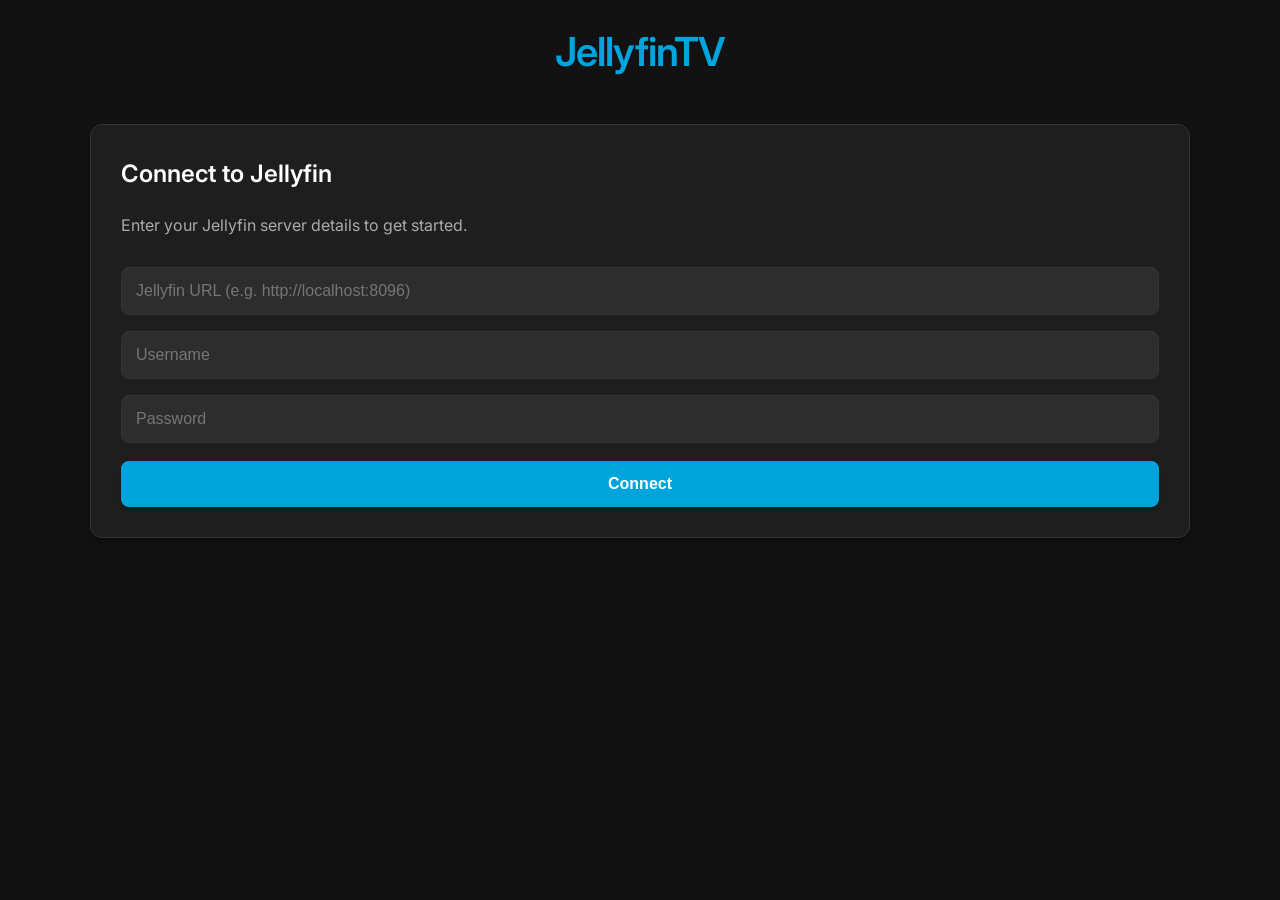
==== static/index.html @ 6cf175c9 "feat: add automatic channel source discovery Add explicit all-content, automatic-source, and manual-" ====
<!DOCTYPE html>
<html lang="en">

<head>
    <meta charset="UTF-8">
    <meta name="viewport" content="width=device-width, initial-scale=1.0">
    <title>JellyfinTV</title>
    <link href="https://fonts.googleapis.com/css2?family=Inter:wght@300;400;600;700&display=swap" rel="stylesheet">
    <style>
        :root {
            --primary: #00a4dc;
            --primary-hover: #008bb9;
            --bg-dark: #121212;
            --bg-card: #1e1e1e;
            --bg-input: #2d2d2d;
            --text-main: #e0e0e0;
            --text-muted: #aaa;
            --border: #333;
            --radius: 12px;
            --shadow: 0 4px 6px rgba(0, 0, 0, 0.3);
            --transition: 0.2s ease;
        }

        body {
            font-family: 'Inter', sans-serif;
            background: var(--bg-dark);
            color: var(--text-main);
            margin: 0;
            padding: 20px;
            line-height: 1.6;
        }

        .container {
            max-width: 1100px;
            margin: 0 auto;
        }

        h1,
        h2,
        h3 {
            color: #fff;
            margin-top: 0;
            font-weight: 600;
        }

        h1 {
            text-align: center;
            margin-bottom: 40px;
            color: var(--primary);
            font-size: 2.5rem;
            letter-spacing: -1px;
        }

        .card {
            background: var(--bg-card);
            padding: 30px;
            margin-bottom: 30px;
            border-radius: var(--radius);
            box-shadow: var(--shadow);
            border: 1px solid var(--border);
        }

        /* Inputs & Buttons */
        input[type="text"],
        input[type="password"],
        input[type="number"] {
            padding: 14px;
            margin: 8px 0;
            width: 100%;
            box-sizing: border-box;
            background: var(--bg-input);
            border: 1px solid var(--border);
            color: #fff;
            border-radius: 8px;
            font-size: 16px;
            transition: border-color var(--transition);
        }

        input:focus {
            outline: none;
            border-color: var(--primary);
        }

        button {
            background: var(--primary);
            color: white;
            border: none;
            cursor: pointer;
            padding: 14px 24px;
            border-radius: 8px;
            font-weight: 600;
            font-size: 16px;
            transition: all var(--transition);
            box-shadow: 0 2px 4px rgba(0, 0, 0, 0.2);
        }

        button:hover {
            background: var(--primary-hover);
            transform: translateY(-1px);
            box-shadow: 0 4px 8px rgba(0, 0, 0, 0.3);
        }

        button.danger {
            background: #d32f2f;
        }

        button.danger:hover {
            background: #b71c1c;
        }

        button.secondary {
            background: #444;
        }

        button.secondary:hover {
            background: #555;
        }

        /* Grid Layouts */
        .grid-container {
            display: grid;
            grid-template-columns: repeat(auto-fill, minmax(150px, 1fr));
            gap: 15px;
            margin-top: 15px;
        }

        .filter-item {
            background: var(--bg-input);
            padding: 10px;
            border-radius: 8px;
            cursor: pointer;
            display: flex;
            align-items: center;
            transition: background var(--transition);
            font-size: 14px;
            user-select: none;
        }

        .filter-item:hover {
            background: #3a3a3a;
        }

        .filter-item input {
            width: auto;
            margin: 0 10px 0 0;
            cursor: pointer;
        }

        .selection-mode-grid {
            display: grid;
            grid-template-columns: repeat(auto-fit, minmax(180px, 1fr));
            gap: 12px;
            margin: 20px 0;
        }

        .selection-mode-grid .filter-item {
            align-items: flex-start;
            min-height: 64px;
        }

        .selection-mode-grid small {
            display: block;
            color: var(--text-muted);
            font-weight: normal;
            line-height: 1.35;
        }

        .source-panel {
            margin: 16px 0 24px;
            padding: 18px;
            border: 1px solid var(--border);
            border-radius: 8px;
            background: #252525;
        }

        .source-summary,
        .channel-selection {
            color: var(--text-muted);
            font-size: 13px;
        }

        /* Show Cards (New) */
        .show-grid {
            display: grid;
            grid-template-columns: repeat(auto-fill, minmax(140px, 1fr));
            gap: 20px;
            margin-top: 20px;
            max-height: 600px;
            overflow-y: auto;
            padding-right: 10px;
        }

        .show-card {
            background: #252525;
            border-radius: 8px;
            overflow: hidden;
            cursor: pointer;
            transition: transform var(--transition), box-shadow var(--transition);
            position: relative;
            border: 2px solid transparent;
        }

        .show-card:hover {
            transform: translateY(-4px);
            box-shadow: 0 8px 16px rgba(0, 0, 0, 0.4);
        }

        .show-card.selected {
            border-color: var(--primary);
        }

        .show-card.selected::after {
            content: '✓';
            position: absolute;
            top: 5px;
            right: 5px;
            background: var(--primary);
            color: white;
            width: 24px;
            height: 24px;
            border-radius: 50%;
            display: flex;
            align-items: center;
            justify-content: center;
            font-weight: bold;
            box-shadow: 0 2px 4px rgba(0, 0, 0, 0.3);
        }

        .show-img {
            width: 100%;
            aspect-ratio: 2/3;
            object-fit: cover;
            background: #111;
        }

        .show-info {
            padding: 10px;
        }

        .show-title {
            font-weight: 600;
            font-size: 14px;
            white-space: nowrap;
            overflow: hidden;
            text-overflow: ellipsis;
            margin-bottom: 4px;
        }

        .show-year {
            font-size: 12px;
            color: var(--text-muted);
        }

        /* Channels List */
        .channel-list {
            list-style: none;
            padding: 0;
        }

        .channel-item {
            background: var(--bg-input);
            padding: 20px;
            margin-bottom: 15px;
            border-radius: var(--radius);
            border-left: 4px solid var(--primary);
            display: flex;
            flex-direction: column;
        }

        .channel-header {
            display: flex;
            justify-content: space-between;
            align-items: center;
            margin-bottom: 10px;
        }

        .channel-name {
            font-size: 1.2rem;
            font-weight: bold;
        }

        .channel-actions {
            display: flex;
            gap: 10px;
        }

        /* Slider */
        .slider-wrapper {
            position: relative;
            width: 100%;
            height: 60px;
            margin-top: 20px;
        }

        /* ... (Keep existing slider CSS but refined) ... */
        .slider-track {
            position: absolute;
            top: 25px;
            left: 0;
            right: 0;
            height: 6px;
            background: #444;
            border-radius: 3px;
        }

        .slider-range {
            position: absolute;
            top: 25px;
            height: 6px;
            background: var(--primary);
            border-radius: 3px;
        }

        input[type="range"] {
            top: 15px;
        }

        input[type="range"]::-webkit-slider-thumb {
            -webkit-appearance: none;
            height: 20px;
            width: 20px;
            border-radius: 50%;
            background: #fff;
            cursor: pointer;
            pointer-events: auto;
            margin-top: -8px;
            box-shadow: 0 0 5px rgba(0, 0, 0, 0.5);
        }

        input[type="range"]::-moz-range-thumb {
            height: 20px;
            width: 20px;
            border-radius: 50%;
            background: #fff;
            cursor: pointer;
            pointer-events: auto;
            box-shadow: 0 0 5px rgba(0, 0, 0, 0.5);
            border: none;
        }

        /* ... */

        .hidden {
            display: none;
        }

        .loading {
            color: var(--text-muted);
            font-style: italic;
            padding: 20px;
            text-align: center;
        }

        /* Advanced Section */
        .advanced-toggle {
            color: var(--primary);
            cursor: pointer;
            font-weight: 600;
            display: inline-flex;
            align-items: center;
            gap: 8px;
            margin: 20px 0;
            padding: 10px;
            border-radius: 8px;
            transition: background var(--transition);
        }

        .advanced-toggle:hover {
            background: rgba(0, 164, 220, 0.1);
        }

        .advanced-section {
            background: #252525;
            padding: 20px;
            border-radius: var(--radius);
            margin-top: 10px;
            display: none;
        }

        /* Scrollbar */
        ::-webkit-scrollbar {
            width: 8px;
        }

        ::-webkit-scrollbar-track {
            background: #1a1a1a;
        }

        ::-webkit-scrollbar-thumb {
            background: #444;
            border-radius: 4px;
        }

        ::-webkit-scrollbar-thumb:hover {
            background: #555;
        }

        /* Schedule Modal */
        .modal {
            display: none;
            position: fixed;
            z-index: 1000;
            left: 0;
            top: 0;
            width: 100%;
            height: 100%;
            background-color: rgba(0, 0, 0, 0.8);
        }

        .modal-content {
            background-color: var(--bg-card);
            margin: 5% auto;
            padding: 20px;
            border: 1px solid var(--border);
            width: 80%;
            max-width: 800px;
            border-radius: var(--radius);
            max-height: 80vh;
            overflow-y: auto;
            position: relative;
        }

        .close-modal {
            color: #aaa;
            float: right;
            font-size: 28px;
            font-weight: bold;
            cursor: pointer;
        }

        .close-modal:hover {
            color: #fff;
        }

        .schedule-list {
            list-style: none;
            padding: 0;
        }

        .schedule-item {
            display: flex;
            gap: 15px;
            padding: 10px;
            border-bottom: 1px solid #333;
            align-items: center;
        }

        .schedule-time {
            font-family: monospace;
            color: var(--primary);
            min-width: 60px;
        }
    </style>
</head>

<body>
    <div class="container">
        <h1>JellyfinTV</h1>

        <!-- Login -->
        <div class="card" id="login-section">
            <h2>Connect to Jellyfin</h2>
            <p style="color:var(--text-muted); margin-bottom:20px;">Enter your Jellyfin server details to get started.
            </p>
            <input type="text" id="jf-url" placeholder="Jellyfin URL (e.g. http://localhost:8096)">
            <input type="text" id="jf-user" placeholder="Username">
            <input type="password" id="jf-pass" placeholder="Password">
            <button onclick="login()" style="width:100%; margin-top:10px;">Connect</button>
        </div>

        <!-- Create Channel -->
        <div class="card hidden" id="create-channel-section">
            <div style="display:flex; justify-content:space-between; align-items:center; margin-bottom:20px;">
                <h2 style="margin:0">Create Channel</h2>
                <button class="secondary" onclick="resetForm()" style="padding:8px 16px; font-size:14px;">Reset</button>
            </div>

            <input type="text" id="ch-name" placeholder="Channel Name (e.g. 90s Comedy)"
                style="font-size:1.1rem; padding:16px;">
            <input type="hidden" id="ch-id">

            <h3 style="margin-top:30px;">Content Selection</h3>
            <div class="selection-mode-grid">
                <label class="filter-item">
                    <input type="radio" name="selection-mode" value="all" checked onchange="updateSelectionMode()">
                    <span>All matching content<small>Automatically use everything matching the filters.</small></span>
                </label>
                <label class="filter-item">
                    <input type="radio" name="selection-mode" value="sources" onchange="updateSelectionMode()">
                    <span>Automatic sources<small>Discover new items from selected source directories.</small></span>
                </label>
                <label class="filter-item">
                    <input type="radio" name="selection-mode" value="items" onchange="updateSelectionMode()">
                    <span>Manual items<small>Keep a fixed list of selected Jellyfin items.</small></span>
                </label>
            </div>

            <div id="source-selection" class="source-panel hidden">
                <h3>Source directories</h3>
                <p style="color:var(--text-muted); font-size:14px;">
                    New Jellyfin items from these directories become eligible during the next normal schedule refill.
                    Existing schedule entries are not changed.
                </p>
                <div class="grid-container" id="source-grid">
                    <div class="loading">Loading sources...</div>
                </div>
                <div id="source-summary" class="source-summary" style="margin-top:12px;">0 sources selected.</div>
            </div>

            <!-- Ad Settings -->
            <div style="margin: 20px 0; padding: 20px; background: #252525; border-radius: 8px;">
                <label style="display:flex; align-items:center; cursor:pointer; font-weight:bold;">
                    <input type="checkbox" id="ads-enabled" onchange="toggleAdSettings()"
                        style="width:auto; margin-right:12px;">
                    Enable Ads
                </label>

                <div id="ad-settings"
                    style="display:none; margin-top:15px; padding-left:28px; border-left: 2px solid #444;">
                    <div style="display:grid; grid-template-columns: 1fr 1fr; gap:20px;">
                        <div>
                            <label style="display:block; margin-bottom:8px; font-size:14px; color:#aaa;">Ad Interval
                                (Minutes)</label>
                            <input type="number" id="ad-interval" value="0" min="0">
                            <small style="color:#666">0 = Between shows only</small>
                        </div>
                        <div>
                            <label style="display:block; margin-bottom:8px; font-size:14px; color:#aaa;">Ads Per
                                Break</label>
                            <input type="number" id="ads-per-break" value="1" min="1">
                        </div>
                    </div>
                </div>
            </div>

            <h3 style="margin-top:30px;">1. Select Content Type & Genres</h3>
            <div style="margin-bottom: 20px; display: flex; gap: 20px;">
                <label class="filter-item">
                    <input type="checkbox" id="type-movie" value="Movie" checked onchange="scheduleUpdate()"> Movies
                </label>
                <label class="filter-item">
                    <input type="checkbox" id="type-series" value="Series" checked onchange="scheduleUpdate()"> TV Shows
                </label>
            </div>

            <div class="grid-container" id="genre-grid">
                <div class="loading">Loading genres...</div>
            </div>

            <h3 style="margin-top:30px;">2. Select Year Range</h3>
            <div style="text-align:center; font-size:1.5rem; font-weight:bold; color:var(--primary); margin-bottom:10px;"
                id="year-display">1900 - 2024</div>
            <div class="slider-wrapper">
                <div class="slider-track"></div>
                <div class="slider-range" id="slider-range"></div>
                <!-- Standard range inputs styled via CSS -->
                <input type="range" id="slider-min" min="1900" max="2024" value="1900" step="1"
                    style="position:absolute; width:100%; pointer-events:none; -webkit-appearance:none; appearance:none; background:transparent;">
                <input type="range" id="slider-max" min="1900" max="2024" value="2024" step="1"
                    style="position:absolute; width:100%; pointer-events:none; -webkit-appearance:none; appearance:none; background:transparent;">
            </div>

            <div class="advanced-toggle" onclick="toggleAdvanced()">
                <span id="adv-icon">▶</span> Show Advanced Filters (Studios, Ratings, Tags)
            </div>
            <div class="advanced-section" id="advanced-section">
                <h3>Studios</h3>
                <div class="grid-container" id="studio-grid">
                    <div class="loading">Loading studios...</div>
                </div>

                <h3 style="margin-top:20px;">Content Ratings</h3>
                <div class="grid-container" id="rating-grid">
                    <div class="loading">Loading ratings...</div>
                </div>

                <h3 style="margin-top:20px;">Tags</h3>
                <div class="grid-container" id="tag-grid">
                    <div class="loading">Loading tags...</div>
                </div>
            </div>

            <div id="manual-items-section" class="hidden">
                <h3 style="margin-top:30px;">3. Manual Item Selection</h3>
                <p style="color:var(--text-muted); font-size:14px; margin-bottom:15px;">
                    Select the exact Jellyfin items that should remain eligible for this channel.
                </p>
                <input type="text" id="show-search" placeholder="Search in results..." onkeyup="filterShowList()">

                <div class="show-grid" id="show-list">
                    <div class="loading">Choose Manual items to load matching content.</div>
                </div>
            </div>

            <button onclick="createChannel()"
                style="margin-top:30px; width:100%; padding: 18px; font-size:1.1rem;">Create Channel</button>
        </div>

        <!-- Channels List -->
        <div class="card hidden" id="channels-section">
            <h2>Your Channels</h2>
            <ul class="channel-list" id="channel-list">
                <!-- Channels here -->
            </ul>
        </div>
    </div>
    </div>

    <!-- Schedule Modal -->
    <div id="schedule-modal" class="modal">
        <div class="modal-content">
            <span class="close-modal" onclick="closeScheduleModal()">&times;</span>
            <h2 id="modal-channel-name">Channel Schedule</h2>
            <ul class="schedule-list" id="modal-schedule-list">
                <div class="loading">Loading...</div>
            </ul>
        </div>
    </div>

    <script>
        // --- State & Config ---
        let allChannels = [];
        let searchTimeout = null;
        let jellyfinUrl = "";
        let allSources = [];
        let libraryYearMin = 1900;
        let libraryYearMax = new Date().getFullYear();
        let jellyfinToken = ""; // Ideally we'd get this from API or store it, but for image URLs we might need it? 
        // Actually image URLs usually don't need token if public? No, they need it.
        // We'll assume we can construct it or use a proxy if needed. 
        // For now, let's try appending ?api_key=... if we have it, or rely on cookie?
        // Let's fetch the token from the login response or settings.

        // --- Login ---
        async function login() {
            const url = document.getElementById('jf-url').value;
            const username = document.getElementById('jf-user').value;
            const password = document.getElementById('jf-pass').value;

            const res = await fetch('/api/login', {
                method: 'POST',
                headers: { 'Content-Type': 'application/json' },
                body: JSON.stringify({ url, username, password })
            });

            if (res.ok) {
                jellyfinUrl = url;
                // We don't get the token back directly here in the simple API, but we can assume the server handles it.
                // However, for <img> tags to work, we need the token or auth.
                // Let's assume the user might need to be logged in to Jellyfin in the same browser, OR we proxy images.
                // For this implementation, let's try to get the token from a new endpoint or just assume we can't show images easily without it?
                // Wait, the previous `get_channel_now` returned `jellyfin_token`. Let's assume we can get it.
                // I'll add a quick fetch to get the token/settings if needed, or just rely on the server proxying? 
                // No, server doesn't proxy images.
                // Let's just use the fact that we are logged in on the server. 
                // Actually, let's just try to fetch `get_channel_now` for a dummy channel or add a `/api/config` endpoint?
                // Or just assume the user enters it.
                // Let's just proceed. If images break, we'll know.

                document.getElementById('login-section').classList.add('hidden');
                document.getElementById('create-channel-section').classList.remove('hidden');
                document.getElementById('channels-section').classList.remove('hidden');

                await loadLibraryData();
                loadChannels();
            } else {
                alert('Failed to connect');
            }
        }

        // --- UI Toggles ---
        function toggleAdvanced() {
            const el = document.getElementById('advanced-section');
            const icon = document.getElementById('adv-icon');
            if (el.style.display === 'block') {
                el.style.display = 'none';
                icon.innerText = '▶';
            } else {
                el.style.display = 'block';
                icon.innerText = '▼';
            }
        }

        function toggleAdSettings() {
            const enabled = document.getElementById('ads-enabled').checked;
            document.getElementById('ad-settings').style.display = enabled ? 'block' : 'none';
        }

        function getSelectionMode() {
            return document.querySelector('input[name="selection-mode"]:checked').value;
        }

        function updateSelectionMode() {
            const mode = getSelectionMode();
            document.getElementById('source-selection').classList.toggle('hidden', mode !== 'sources');
            document.getElementById('manual-items-section').classList.toggle('hidden', mode !== 'items');
            if (mode === 'items') scheduleUpdate();
            updateSourceSummary();
        }

        // --- Data Loading ---
        async function loadLibraryData() {
            const statsRes = await fetch('/api/library/stats');
            const stats = await statsRes.json();
            setupSlider(stats.min_year, stats.max_year);

            await Promise.all([
                loadGrid('/api/library/genres', 'genre-grid'),
                loadGrid('/api/library/studios', 'studio-grid'),
                loadGrid('/api/library/ratings', 'rating-grid'),
                loadGrid('/api/library/tags', 'tag-grid'),
                loadSources()
            ]);

            scheduleUpdate();
        }

        async function loadSources() {
            const res = await fetch('/api/library/sources');
            allSources = res.ok ? await res.json() : [];
            const grid = document.getElementById('source-grid');
            grid.innerHTML = '';
            if (allSources.length === 0) {
                grid.innerHTML = '<div class="loading">No source directories found.</div>';
                updateSourceSummary();
                return;
            }
            allSources.forEach(source => {
                const label = document.createElement('label');
                label.className = 'filter-item';
                const checkbox = document.createElement('input');
                checkbox.type = 'checkbox';
                checkbox.value = source.id;
                checkbox.addEventListener('change', updateSourceSummary);
                const text = document.createElement('span');
                text.textContent = `${source.name} (${source.item_count})`;
                label.append(checkbox, text);
                grid.appendChild(label);
            });
            updateSourceSummary();
        }

        function updateSourceSummary() {
            const selected = getCheckedValues('#source-grid');
            const itemCount = allSources
                .filter(source => selected.includes(source.id))
                .reduce((total, source) => total + source.item_count, 0);
            document.getElementById('source-summary').textContent =
                `${selected.length} source${selected.length === 1 ? '' : 's'} selected · ${itemCount} current items`;
        }

        async function loadGrid(url, elementId) {
            const res = await fetch(url);
            const items = await res.json();
            const grid = document.getElementById(elementId);
            grid.innerHTML = '';
            if (items.length === 0) {
                grid.innerHTML = '<div class="loading">None found.</div>';
                return;
            }
            items.forEach(item => {
                const div = document.createElement('label');
                div.className = 'filter-item';
                div.innerHTML = `<input type="checkbox" value="${item}" onchange="scheduleUpdate()"> ${item}`;
                grid.appendChild(div);
            });
        }

        // --- Slider ---
        function setupSlider(min, max) {
            libraryYearMin = min;
            libraryYearMax = max;
            const sliderMin = document.getElementById('slider-min');
            const sliderMax = document.getElementById('slider-max');

            sliderMin.min = min; sliderMin.max = max; sliderMin.value = min;
            sliderMax.min = min; sliderMax.max = max; sliderMax.value = max;

            function updateSlider() {
                let val1 = parseInt(sliderMin.value);
                let val2 = parseInt(sliderMax.value);

                if (val1 > val2) { const tmp = val1; val1 = val2; val2 = tmp; }

                document.getElementById('year-display').innerText = `${val1} - ${val2}`;

                const percent1 = ((val1 - min) / (max - min)) * 100;
                const percent2 = ((val2 - min) / (max - min)) * 100;
                const range = document.getElementById('slider-range');
                range.style.left = percent1 + '%';
                range.style.width = (percent2 - percent1) + '%';
            }

            // Enable pointer events for inputs - REMOVED to allow click-through
            // sliderMin.style.pointerEvents = 'auto';
            // sliderMax.style.pointerEvents = 'auto';

            sliderMin.oninput = () => { updateSlider(); scheduleUpdate(); };
            sliderMax.oninput = () => { updateSlider(); scheduleUpdate(); };
            updateSlider();
        }

        function getSelectedYears() {
            let yearMin = parseInt(document.getElementById('slider-min').value);
            let yearMax = parseInt(document.getElementById('slider-max').value);
            if (yearMin > yearMax) { const value = yearMin; yearMin = yearMax; yearMax = value; }
            if (yearMin === libraryYearMin && yearMax === libraryYearMax) return [];
            const years = [];
            for (let year = yearMin; year <= yearMax; year++) years.push(year.toString());
            return years;
        }

        // --- Show List & Search ---
        function scheduleUpdate() {
            if (searchTimeout) clearTimeout(searchTimeout);
            if (getSelectionMode() === 'items') {
                searchTimeout = setTimeout(updateShows, 500);
            }
        }

        async function updateShows() {
            const list = document.getElementById('show-list');
            list.innerHTML = '<div class="loading">Loading shows...</div>';

            const selectedGenres = getCheckedValues('#genre-grid');
            const selectedStudios = getCheckedValues('#studio-grid');
            const selectedRatings = getCheckedValues('#rating-grid');
            const selectedTags = getCheckedValues('#tag-grid');

            const criteria = {
                genres: selectedGenres,
                years: getSelectedYears(),
                studios: selectedStudios,
                ratings: selectedRatings,
                tags: selectedTags,
                content_types: getContentTypes()
            };

            try {
                const res = await fetch('/api/library/search', {
                    method: 'POST',
                    headers: { 'Content-Type': 'application/json' },
                    body: JSON.stringify(criteria)
                });
                const items = await res.json();

                list.innerHTML = '';
                if (items.length === 0) {
                    list.innerHTML = '<div class="loading">No shows found matching criteria.</div>';
                    return;
                }

                items.sort((a, b) => a.Name.localeCompare(b.Name));

                items.slice(0, 200).forEach(item => {
                    const card = document.createElement('div');
                    card.className = 'show-card';
                    card.dataset.id = item.Id;
                    card.onclick = () => toggleSelection(card);

                    // Image URL construction
                    let imgUrl = `${jellyfinUrl}/Items/${item.Id}/Images/Primary?fillWidth=300&fillHeight=450`;
                    if (item.ImageTag) {
                        imgUrl += `&tag=${item.ImageTag}`;
                    }

                    // Meta Info
                    let metaText = `${item.ProductionYear || ''} • ${item.Type}`;
                    if (item.IsSeries) {
                        metaText += ` • ${item.EpisodeCount} Ep${item.EpisodeCount > 1 ? 's' : ''}`;
                    }

                    card.innerHTML = `
                        <img src="${imgUrl}" class="show-img" onerror="this.src='https://via.placeholder.com/300x450?text=No+Image'">
                        <div class="show-info">
                            <div class="show-title" title="${item.Name}">${item.Name}</div>
                            <div class="show-year">${metaText}</div>
                        </div>
                    `;
                    list.appendChild(card);
                });

                filterShowList();

            } catch (e) {
                console.error(e);
                list.innerHTML = `
                    <div class="loading" style="color:#d32f2f;">
                        Error loading shows. 
                        <br><br>
                        <button class="secondary" onclick="updateShows()">Retry</button>
                    </div>
                `;
            }
        }

        function toggleSelection(card) {
            card.classList.toggle('selected');
        }

        function filterShowList() {
            const filter = document.getElementById('show-search').value.toLowerCase();
            const cards = document.querySelectorAll('.show-card');
            cards.forEach(card => {
                const title = card.querySelector('.show-title').innerText.toLowerCase();
                if (title.includes(filter)) {
                    card.style.display = 'block';
                } else {
                    card.style.display = 'none';
                }
            });
        }

        function getCheckedValues(selector) {
            return Array.from(document.querySelectorAll(`${selector} input:checked`)).map(cb => cb.value);
        }

        function getContentTypes() {
            const types = [];
            if (document.getElementById('type-movie').checked) types.push('Movie');
            if (document.getElementById('type-series').checked) types.push('Series');
            return types;
        }

        // --- Channel Management ---
        async function createChannel() {
            const id = document.getElementById('ch-id').value;
            const name = document.getElementById('ch-name').value;
            if (!name) { alert('Enter a name'); return; }

            // Gather criteria
            const selectedGenres = getCheckedValues('#genre-grid');
            const selectedStudios = getCheckedValues('#studio-grid');
            const selectedRatings = getCheckedValues('#rating-grid');
            const selectedTags = getCheckedValues('#tag-grid');

            // Get selected items from cards
            const selectedItems = Array.from(document.querySelectorAll('.show-card.selected')).map(c => c.dataset.id);
            const selectionMode = getSelectionMode();
            const selectedSources = getCheckedValues('#source-grid');

            if (selectionMode === 'sources' && selectedSources.length === 0) {
                alert('Select at least one source directory');
                return;
            }
            if (selectionMode === 'items' && selectedItems.length === 0) {
                alert('Select at least one Jellyfin item');
                return;
            }

            const criteria = {
                selection_mode: selectionMode,
                genres: selectedGenres,
                years: getSelectedYears(),
                studios: selectedStudios,
                ratings: selectedRatings,
                tags: selectedTags,
                sources: selectionMode === 'sources' ? selectedSources : undefined,
                include_items: selectionMode === 'items' ? selectedItems : undefined,
                content_types: getContentTypes()
            };

            const payload = {
                name,
                criteria: JSON.stringify(criteria),
                ads_enabled: document.getElementById('ads-enabled').checked,
                ad_interval_mins: parseInt(document.getElementById('ad-interval').value) || 0,
                ads_per_break: parseInt(document.getElementById('ads-per-break').value) || 1
            };

            const method = id ? 'PUT' : 'POST';
            const url = id ? `/api/channels/${id}` : '/api/channels';

            const res = await fetch(url, {
                method: method,
                headers: { 'Content-Type': 'application/json' },
                body: JSON.stringify(payload)
            });

            if (res.ok) {
                loadChannels();
                resetForm();
                alert(id ? 'Channel Updated!' : 'Channel Created!');
            }
        }

        function resetForm() {
            document.getElementById('ch-id').value = '';
            document.getElementById('ch-name').value = '';
            document.getElementById('ads-enabled').checked = false;
            toggleAdSettings();
            document.querySelector('#create-channel-section h2').innerText = "Create Channel";
            document.querySelector('button[onclick="createChannel()"]').innerText = "Create Channel";

            document.querySelector('input[name="selection-mode"][value="all"]').checked = true;

            // Clear selections
            document.querySelectorAll('.show-card.selected').forEach(c => c.classList.remove('selected'));
            document.querySelectorAll('input[type="checkbox"]').forEach(c => c.checked = false);

            // Reset slider
            // (Simplified: just reload defaults or keep as is)
            document.getElementById('type-movie').checked = true;
            document.getElementById('type-series').checked = true;
            document.getElementById('slider-min').value = libraryYearMin;
            document.getElementById('slider-max').value = libraryYearMax;
            document.getElementById('slider-min').oninput();
            updateSelectionMode();
        }

        async function loadChannels() {
            const res = await fetch('/api/channels');
            allChannels = await res.json();
            const list = document.getElementById('channel-list');
            list.innerHTML = '';
            allChannels.forEach(ch => {
                const selection = describeChannelSelection(ch);
                const li = document.createElement('li');
                li.className = 'channel-item';
                li.innerHTML = `
                    <div class="channel-header">
                        <span class="channel-name">${ch.name}</span>
                        <div class="channel-actions">
                            <button class="secondary" onclick="showSchedule(${ch.id}, '${ch.name}')" style="padding:8px 12px; font-size:14px;">📅 Schedule</button>
                            <button class="secondary" onclick="editChannel(${ch.id})">Edit</button>
                            <a href="/watch/${ch.id}" target="_blank"><button>Watch</button></a>
                            <button class="danger" onclick="deleteChannel(${ch.id})">Delete</button>
                        </div>
                    </div>
                    <div class="channel-selection">${selection}</div>
                `;
                list.appendChild(li);
            });
        }

        function describeChannelSelection(channel) {
            try {
                const criteria = JSON.parse(channel.criteria || '{}');
                const mode = criteria.selection_mode || (criteria.include_items ? 'items' : 'all');
                if (mode === 'sources') return `Automatic sources: ${(criteria.sources || []).join(', ')}`;
                if (mode === 'items') return `Manual selection: ${(criteria.include_items || []).length} items`;
                return 'All matching content';
            } catch (e) {
                return 'Legacy selection criteria';
            }
        }

        async function deleteChannel(id) {
            if (!confirm('Delete this channel?')) return;
            const res = await fetch(`/api/channels/${id}`, { method: 'DELETE' });
            if (res.ok) loadChannels();
        }

        async function editChannel(id) {
            const channel = allChannels.find(c => c.id === id);
            if (!channel) return;

            document.getElementById('ch-id').value = channel.id;
            document.getElementById('ch-name').value = channel.name;
            document.getElementById('ads-enabled').checked = channel.ads_enabled;
            document.getElementById('ad-interval').value = channel.ad_interval_mins;
            document.getElementById('ads-per-break').value = channel.ads_per_break;
            toggleAdSettings();

            // Load criteria... this is complex because we need to wait for grids to load if they haven't.
            // But they should be loaded.
            try {
                const criteria = JSON.parse(channel.criteria);

                const selectionMode = criteria.selection_mode || (criteria.include_items ? 'items' : 'all');
                document.querySelector(`input[name="selection-mode"][value="${selectionMode}"]`).checked = true;
                updateSelectionMode();

                // Reset checks
                document.querySelectorAll('#genre-grid input, #studio-grid input, #rating-grid input, #tag-grid input, #source-grid input').forEach(cb => cb.checked = false);

                // Helper to check boxes
                const check = (selector, values) => {
                    if (!values) return;
                    values.forEach(v => {
                        const cb = document.querySelector(`${selector} input[value="${v}"]`);
                        if (cb) cb.checked = true;
                    });
                };

                check('#genre-grid', criteria.genres);
                check('#studio-grid', criteria.studios);
                check('#rating-grid', criteria.ratings);
                check('#tag-grid', criteria.tags);
                check('#source-grid', criteria.sources);
                updateSourceSummary();

                const configuredYears = (criteria.years || []).map(Number).filter(Number.isFinite);
                document.getElementById('slider-min').value = configuredYears.length ? Math.min(...configuredYears) : libraryYearMin;
                document.getElementById('slider-max').value = configuredYears.length ? Math.max(...configuredYears) : libraryYearMax;
                document.getElementById('slider-min').oninput();

                // Update shows to reflect criteria
                if (selectionMode === 'items') await updateShows();

                // Select specific items
                if (criteria.include_items) {
                    criteria.include_items.forEach(itemId => {
                        const card = document.querySelector(`.show-card[data-id="${itemId}"]`);
                        if (card) card.classList.add('selected');
                    });
                }

            } catch (e) { console.error(e); }

            document.querySelector('#create-channel-section h2').innerText = "Edit Channel";
            document.querySelector('button[onclick="createChannel()"]').innerText = "Update Channel";
            document.getElementById('create-channel-section').scrollIntoView({ behavior: 'smooth' });
        }

        // --- Schedule Modal ---
        async function showSchedule(channelId, channelName) {
            const modal = document.getElementById('schedule-modal');
            const list = document.getElementById('modal-schedule-list');
            document.getElementById('modal-channel-name').innerText = `Schedule: ${channelName}`;
            modal.style.display = 'block';
            list.innerHTML = '<div class="loading">Loading schedule...</div>';

            try {
                const res = await fetch(`/api/channels/${channelId}/schedule`);
                const items = await res.json();

                list.innerHTML = '';
                if (items.length === 0) {
                    list.innerHTML = '<div class="loading">No upcoming items.</div>';
                    return;
                }

                items.forEach(item => {
                    const li = document.createElement('li');
                    li.className = 'schedule-item';

                    const date = new Date(item.start_time);
                    const timeStr = date.toLocaleTimeString([], { hour: '2-digit', minute: '2-digit' });

                    li.innerHTML = `
                        <span class="schedule-time">${timeStr}</span>
                        <div>
                            <div style="font-weight:bold;">${item.item_name}</div>
                            <div style="font-size:12px; color:#aaa;">${item.item_type} • ${Math.round(item.duration_seconds / 60)} mins</div>
                        </div>
                    `;
                    list.appendChild(li);
                });
            } catch (e) {
                list.innerHTML = '<div class="loading">Error loading schedule.</div>';
            }
        }

        function closeScheduleModal() {
            document.getElementById('schedule-modal').style.display = 'none';
        }

        // Close modal on outside click
        window.onclick = function (event) {
            const modal = document.getElementById('schedule-modal');
            if (event.target == modal) {
                modal.style.display = "none";
            }
        }
    </script>
</body>

</html>
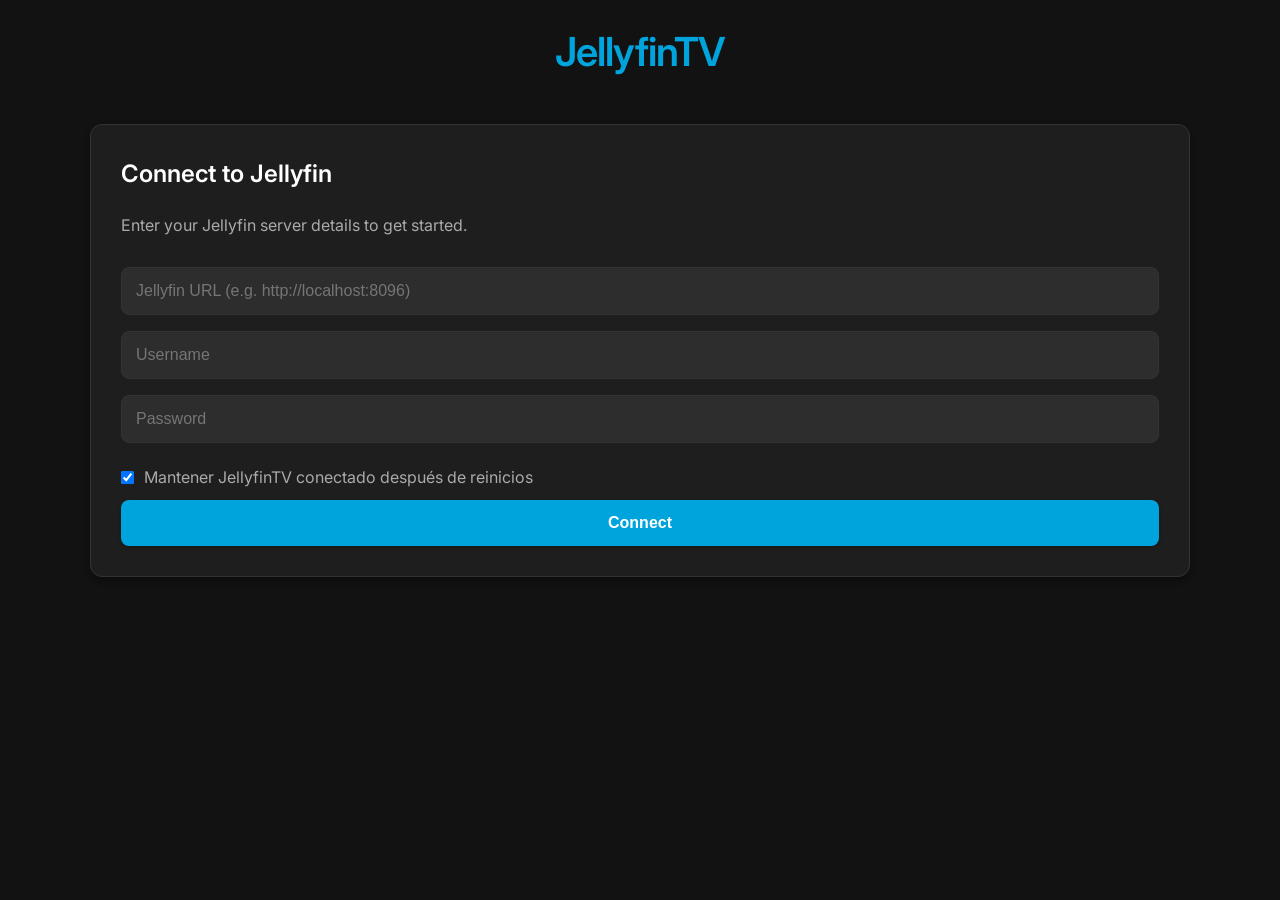
==== commit cfdadd34: "feat: persist Jellyfin login across restarts Add an opt-in remember-me flow that stores the successf" ====
--- a/static/index.html
+++ b/static/index.html
@@ -179,6 +179,26 @@
             font-size: 13px;
         }
 
+        .remember-option {
+            display: flex;
+            align-items: center;
+            gap: 10px;
+            margin-top: 14px;
+            color: var(--text-muted);
+            cursor: pointer;
+        }
+
+        .remember-option input {
+            width: auto;
+            margin: 0;
+        }
+
+        .connection-status {
+            color: var(--text-muted);
+            font-size: 13px;
+            margin-top: 6px;
+        }
+
         /* Show Cards (New) */
         .show-grid {
             display: grid;
@@ -465,14 +485,24 @@
             <input type="text" id="jf-url" placeholder="Jellyfin URL (e.g. http://localhost:8096)">
             <input type="text" id="jf-user" placeholder="Username">
             <input type="password" id="jf-pass" placeholder="Password">
+            <label class="remember-option">
+                <input type="checkbox" id="jf-remember" checked>
+                <span>Mantener JellyfinTV conectado después de reinicios</span>
+            </label>
             <button onclick="login()" style="width:100%; margin-top:10px;">Connect</button>
         </div>
 
         <!-- Create Channel -->
         <div class="card hidden" id="create-channel-section">
             <div style="display:flex; justify-content:space-between; align-items:center; margin-bottom:20px;">
-                <h2 style="margin:0">Create Channel</h2>
-                <button class="secondary" onclick="resetForm()" style="padding:8px 16px; font-size:14px;">Reset</button>
+                <div>
+                    <h2 style="margin:0">Create Channel</h2>
+                    <div id="connection-status" class="connection-status"></div>
+                </div>
+                <div style="display:flex; gap:8px;">
+                    <button class="secondary" onclick="resetForm()" style="padding:8px 16px; font-size:14px;">Reset</button>
+                    <button class="secondary" onclick="logout()" style="padding:8px 16px; font-size:14px;">Cerrar sesión</button>
+                </div>
             </div>
 
             <input type="text" id="ch-name" placeholder="Channel Name (e.g. 90s Comedy)"
@@ -632,40 +662,67 @@
         // Let's fetch the token from the login response or settings.
 
         // --- Login ---
+        async function showApplication(serverUrl, username, remembered) {
+            jellyfinUrl = serverUrl;
+            document.getElementById('login-section').classList.add('hidden');
+            document.getElementById('create-channel-section').classList.remove('hidden');
+            document.getElementById('channels-section').classList.remove('hidden');
+            document.getElementById('connection-status').textContent =
+                `${username} · ${serverUrl}${remembered ? ' · conexión persistente' : ''}`;
+            await loadLibraryData();
+            await loadChannels();
+        }
+
+        async function restoreSession() {
+            try {
+                const res = await fetch('/api/auth/status');
+                if (!res.ok) return;
+                const status = await res.json();
+                if (status.connected) {
+                    await showApplication(
+                        status.server_url,
+                        status.username,
+                        status.remembered
+                    );
+                }
+            } catch (error) {
+                console.error('Unable to restore Jellyfin connection', error);
+            }
+        }
+
         async function login() {
             const url = document.getElementById('jf-url').value;
             const username = document.getElementById('jf-user').value;
             const password = document.getElementById('jf-pass').value;
+            const remember = document.getElementById('jf-remember').checked;
 
             const res = await fetch('/api/login', {
                 method: 'POST',
                 headers: { 'Content-Type': 'application/json' },
-                body: JSON.stringify({ url, username, password })
+                body: JSON.stringify({ url, username, password, remember })
             });
 
             if (res.ok) {
-                jellyfinUrl = url;
-                // We don't get the token back directly here in the simple API, but we can assume the server handles it.
-                // However, for <img> tags to work, we need the token or auth.
-                // Let's assume the user might need to be logged in to Jellyfin in the same browser, OR we proxy images.
-                // For this implementation, let's try to get the token from a new endpoint or just assume we can't show images easily without it?
-                // Wait, the previous `get_channel_now` returned `jellyfin_token`. Let's assume we can get it.
-                // I'll add a quick fetch to get the token/settings if needed, or just rely on the server proxying? 
-                // No, server doesn't proxy images.
-                // Let's just use the fact that we are logged in on the server. 
-                // Actually, let's just try to fetch `get_channel_now` for a dummy channel or add a `/api/config` endpoint?
-                // Or just assume the user enters it.
-                // Let's just proceed. If images break, we'll know.
-
-                document.getElementById('login-section').classList.add('hidden');
-                document.getElementById('create-channel-section').classList.remove('hidden');
-                document.getElementById('channels-section').classList.remove('hidden');
-
-                await loadLibraryData();
-                loadChannels();
+                const result = await res.json();
+                document.getElementById('jf-pass').value = '';
+                await showApplication(
+                    result.server_url,
+                    result.username,
+                    result.remembered
+                );
             } else {
-                alert('Failed to connect');
-            }
+                let message = 'Failed to connect';
+                try {
+                    const error = await res.json();
+                    if (error.detail) message = error.detail;
+                } catch (_) {}
+                alert(message);
+            }
+        }
+
+        async function logout() {
+            const res = await fetch('/api/logout', { method: 'POST' });
+            if (res.ok) window.location.reload();
         }
 
         // --- UI Toggles ---
@@ -1163,6 +1220,8 @@
                 modal.style.display = "none";
             }
         }
+
+        document.addEventListener('DOMContentLoaded', restoreSession);
     </script>
 </body>
 
